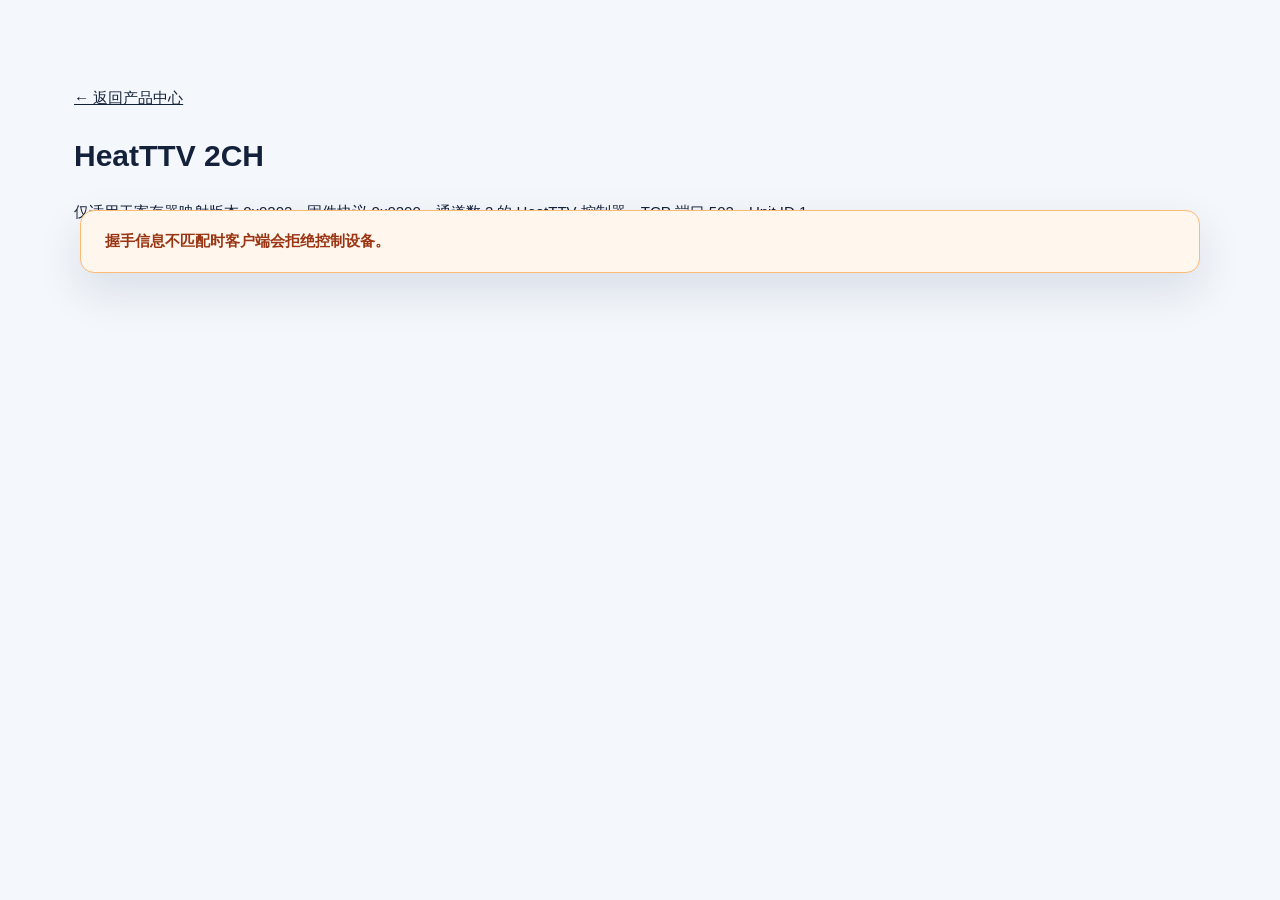
==== manuals/heattv2.html @ eb5992bd "feat: add multi-product download center" ====
<!doctype html><html lang="zh-CN"><meta charset="utf-8"><meta name="viewport" content="width=device-width"><title>HeatTTV 2CH 兼容说明</title><link rel="stylesheet" href="../css/style.css"><body><main class="section"><a href="../index.html">← 返回产品中心</a><h1>HeatTTV 2CH</h1><p>仅适用于寄存器映射版本 0x0202、固件协议 0x0200、通道数 2 的 HeatTTV 控制器。TCP 端口 502、Unit ID 1。</p><div class="compatibility-warning"><strong>握手信息不匹配时客户端会拒绝控制设备。</strong></div></main></body></html>
---- css/style.css ----
:root{--bg:#f4f7fb;--surface:#fff;--text:#14213a;--muted:#64748b;--line:#dce5f0;--blue:#2563eb;--navy:#102a56;--cyan:#19a7ce;--shadow:0 18px 45px rgba(25,48,88,.12)}
[data-theme=dark]{--bg:#08111f;--surface:#101d31;--text:#e7eef9;--muted:#9badc3;--line:#263850;--navy:#09172d;--shadow:0 18px 45px rgba(0,0,0,.35)}
*{box-sizing:border-box}html{scroll-behavior:smooth}body{margin:0;background:var(--bg);color:var(--text);font:15px/1.65 Inter,"Segoe UI","Microsoft YaHei",sans-serif}a{color:inherit}.nav{height:68px;padding:0 max(24px,calc((100% - 1180px)/2));display:flex;align-items:center;justify-content:space-between;background:color-mix(in srgb,var(--surface) 92%,transparent);border-bottom:1px solid var(--line);position:sticky;top:0;z-index:20;backdrop-filter:blur(16px)}.brand{text-decoration:none;font-size:20px;font-weight:850;color:var(--navy)}[data-theme=dark] .brand{color:#fff}.brand span{color:#f97316}.nav-links{display:flex;align-items:center;gap:24px}.nav-links a{text-decoration:none;color:var(--muted);font-weight:650}.theme-toggle{border:1px solid var(--line);background:var(--surface);color:var(--text);border-radius:10px;padding:8px 11px;cursor:pointer}.hero{min-height:510px;padding:88px max(24px,calc((100% - 1180px)/2));display:grid;grid-template-columns:1.25fr .75fr;gap:60px;align-items:center;color:#fff;background:radial-gradient(circle at 78% 20%,rgba(27,169,206,.28),transparent 32%),linear-gradient(135deg,#0c1d3d,#173b70 55%,#0b5a82)}.eyebrow{display:block;color:#64d9f5;font-size:12px;font-weight:850;letter-spacing:.16em}.hero h1{font-size:clamp(38px,5vw,64px);line-height:1.08;margin:16px 0 22px;max-width:800px}.hero p{font-size:18px;color:#d5e2f4;max-width:690px}.button{display:inline-flex;align-items:center;justify-content:center;text-decoration:none;border-radius:10px;padding:11px 18px;font-weight:780;transition:.2s}.primary{background:#fff;color:#173b70;margin-top:20px}.hero-panel{aspect-ratio:1.15;border:1px solid rgba(255,255,255,.24);border-radius:28px;background:rgba(255,255,255,.1);box-shadow:0 30px 90px rgba(0,0,0,.25);display:flex;flex-direction:column;align-items:center;justify-content:center;backdrop-filter:blur(18px)}.hero-panel strong{font-size:34px}.hero-panel span{color:#bdd1e8}.pulse{width:82px;height:82px;border:18px solid rgba(100,217,245,.16);border-radius:50%;background:#49cbea;box-shadow:0 0 0 12px rgba(73,203,234,.12);margin-bottom:26px}.channel-row{display:flex;gap:8px;margin-top:28px}.channel-row i{width:34px;height:7px;border-radius:9px;background:#52d4ef}.compatibility-warning{max-width:1120px;margin:-30px auto 0;position:relative;background:#fff7ed;color:#9a3412;border:1px solid #fdba74;border-radius:14px;padding:18px 24px;box-shadow:var(--shadow);display:flex;gap:16px}.section{max-width:1180px;margin:auto;padding:86px 24px}.section-heading{text-align:center;max-width:700px;margin:0 auto 38px}.section-heading .eyebrow{color:var(--blue)}.section-heading h2{font-size:36px;margin:7px 0}.section-heading p,.product-card>p,.feature-grid p{color:var(--muted)}.product-grid{display:grid;grid-template-columns:repeat(3,1fr);gap:22px}.product-card{position:relative;background:var(--surface);border:1px solid var(--line);border-radius:18px;padding:25px;box-shadow:var(--shadow)}.product-card.featured{border-color:#7aa7ef;transform:translateY(-8px)}.badge{position:absolute;right:18px;top:18px;color:#1d4ed8;background:#dbeafe;padding:4px 10px;border-radius:99px;font-size:12px;font-weight:800}.product-icon{width:56px;height:56px;border-radius:15px;display:grid;place-items:center;color:#fff;font-size:22px;font-weight:900;margin-bottom:18px}.six{background:linear-gradient(135deg,#2563eb,#38bdf8)}.ten{background:linear-gradient(135deg,#7c3aed,#c084fc)}.heat{background:linear-gradient(135deg,#f97316,#ef4444)}.product-title{display:flex;align-items:center;justify-content:space-between;gap:10px}.product-title h3{font-size:23px;margin:0}.version{font-size:12px;color:var(--muted);white-space:nowrap}.protocol{min-height:48px;font-family:Consolas,monospace;font-size:13px}.downloads{display:grid;grid-template-columns:1fr 1fr;gap:9px;margin:22px 0 13px}.platform{background:#173b70;color:#fff}.android{background:#087f5b}.disabled{opacity:.42;pointer-events:none}.checksums{font:11px/1.55 Consolas,monospace;color:var(--muted);word-break:break-all}.manual{display:inline-block;margin-top:15px;color:var(--blue);font-weight:700;text-decoration:none}details{margin-top:16px;border-top:1px solid var(--line);padding-top:12px}summary{cursor:pointer;font-weight:700}.history a{display:block;color:var(--blue);padding:5px 0}.manifest-status{text-align:center;color:var(--muted)}.soft{max-width:none;background:color-mix(in srgb,var(--surface) 65%,var(--bg));padding-left:max(24px,calc((100% - 1132px)/2));padding-right:max(24px,calc((100% - 1132px)/2))}.feature-grid{display:grid;grid-template-columns:repeat(3,1fr);gap:18px}.feature-grid article{background:var(--surface);border:1px solid var(--line);border-radius:14px;padding:24px}.feature-grid strong{font-size:18px}footer{text-align:center;color:var(--muted);padding:30px;border-top:1px solid var(--line)}
@media(max-width:900px){.hero{grid-template-columns:1fr;padding-top:60px}.hero-panel{display:none}.product-grid,.feature-grid{grid-template-columns:1fr}.product-card.featured{transform:none}.nav-links a{display:none}}
@media(max-width:520px){.hero{min-height:460px}.hero h1{font-size:38px}.compatibility-warning{margin:-20px 15px 0;flex-direction:column;gap:4px}.section{padding:64px 16px}.downloads{grid-template-columns:1fr}}
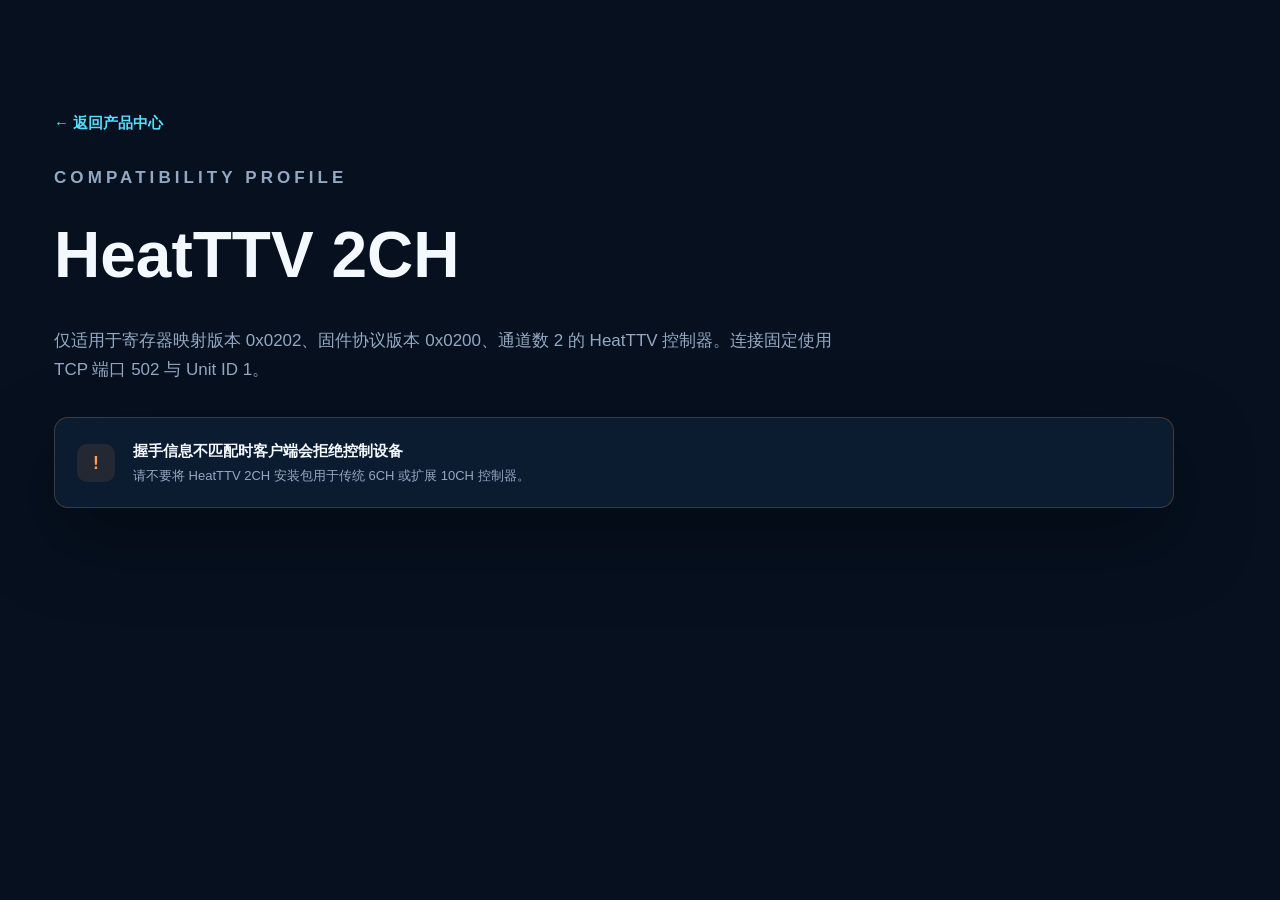
==== commit 9088462f: "feat: redesign product center with premium industrial UI" ====
--- a/manuals/heattv2.html
+++ b/manuals/heattv2.html
@@ -1 +1,5 @@
-<!doctype html><html lang="zh-CN"><meta charset="utf-8"><meta name="viewport" content="width=device-width"><title>HeatTTV 2CH 兼容说明</title><link rel="stylesheet" href="../css/style.css"><body><main class="section"><a href="../index.html">← 返回产品中心</a><h1>HeatTTV 2CH</h1><p>仅适用于寄存器映射版本 0x0202、固件协议 0x0200、通道数 2 的 HeatTTV 控制器。TCP 端口 502、Unit ID 1。</p><div class="compatibility-warning"><strong>握手信息不匹配时客户端会拒绝控制设备。</strong></div></main></body></html>
+<!doctype html>
+<html lang="zh-CN">
+<head><meta charset="utf-8"><meta name="viewport" content="width=device-width,initial-scale=1"><meta name="theme-color" content="#06101f"><title>HeatTTV 2CH · 兼容性说明</title><link rel="stylesheet" href="../css/style.css"></head>
+<body><main class="section"><a href="../index.html#products">← 返回产品中心</a><p class="eyebrow">COMPATIBILITY PROFILE</p><h1>HeatTTV 2CH</h1><p>仅适用于寄存器映射版本 0x0202、固件协议版本 0x0200、通道数 2 的 HeatTTV 控制器。连接固定使用 TCP 端口 502 与 Unit ID 1。</p><div class="compatibility-warning"><span class="warning-icon">!</span><div><strong>握手信息不匹配时客户端会拒绝控制设备</strong><p>请不要将 HeatTTV 2CH 安装包用于传统 6CH 或扩展 10CH 控制器。</p></div></div></main></body>
+</html>
--- a/css/style.css
+++ b/css/style.css
@@ -1,5 +1,276 @@
-:root{--bg:#f4f7fb;--surface:#fff;--text:#14213a;--muted:#64748b;--line:#dce5f0;--blue:#2563eb;--navy:#102a56;--cyan:#19a7ce;--shadow:0 18px 45px rgba(25,48,88,.12)}
-[data-theme=dark]{--bg:#08111f;--surface:#101d31;--text:#e7eef9;--muted:#9badc3;--line:#263850;--navy:#09172d;--shadow:0 18px 45px rgba(0,0,0,.35)}
-*{box-sizing:border-box}html{scroll-behavior:smooth}body{margin:0;background:var(--bg);color:var(--text);font:15px/1.65 Inter,"Segoe UI","Microsoft YaHei",sans-serif}a{color:inherit}.nav{height:68px;padding:0 max(24px,calc((100% - 1180px)/2));display:flex;align-items:center;justify-content:space-between;background:color-mix(in srgb,var(--surface) 92%,transparent);border-bottom:1px solid var(--line);position:sticky;top:0;z-index:20;backdrop-filter:blur(16px)}.brand{text-decoration:none;font-size:20px;font-weight:850;color:var(--navy)}[data-theme=dark] .brand{color:#fff}.brand span{color:#f97316}.nav-links{display:flex;align-items:center;gap:24px}.nav-links a{text-decoration:none;color:var(--muted);font-weight:650}.theme-toggle{border:1px solid var(--line);background:var(--surface);color:var(--text);border-radius:10px;padding:8px 11px;cursor:pointer}.hero{min-height:510px;padding:88px max(24px,calc((100% - 1180px)/2));display:grid;grid-template-columns:1.25fr .75fr;gap:60px;align-items:center;color:#fff;background:radial-gradient(circle at 78% 20%,rgba(27,169,206,.28),transparent 32%),linear-gradient(135deg,#0c1d3d,#173b70 55%,#0b5a82)}.eyebrow{display:block;color:#64d9f5;font-size:12px;font-weight:850;letter-spacing:.16em}.hero h1{font-size:clamp(38px,5vw,64px);line-height:1.08;margin:16px 0 22px;max-width:800px}.hero p{font-size:18px;color:#d5e2f4;max-width:690px}.button{display:inline-flex;align-items:center;justify-content:center;text-decoration:none;border-radius:10px;padding:11px 18px;font-weight:780;transition:.2s}.primary{background:#fff;color:#173b70;margin-top:20px}.hero-panel{aspect-ratio:1.15;border:1px solid rgba(255,255,255,.24);border-radius:28px;background:rgba(255,255,255,.1);box-shadow:0 30px 90px rgba(0,0,0,.25);display:flex;flex-direction:column;align-items:center;justify-content:center;backdrop-filter:blur(18px)}.hero-panel strong{font-size:34px}.hero-panel span{color:#bdd1e8}.pulse{width:82px;height:82px;border:18px solid rgba(100,217,245,.16);border-radius:50%;background:#49cbea;box-shadow:0 0 0 12px rgba(73,203,234,.12);margin-bottom:26px}.channel-row{display:flex;gap:8px;margin-top:28px}.channel-row i{width:34px;height:7px;border-radius:9px;background:#52d4ef}.compatibility-warning{max-width:1120px;margin:-30px auto 0;position:relative;background:#fff7ed;color:#9a3412;border:1px solid #fdba74;border-radius:14px;padding:18px 24px;box-shadow:var(--shadow);display:flex;gap:16px}.section{max-width:1180px;margin:auto;padding:86px 24px}.section-heading{text-align:center;max-width:700px;margin:0 auto 38px}.section-heading .eyebrow{color:var(--blue)}.section-heading h2{font-size:36px;margin:7px 0}.section-heading p,.product-card>p,.feature-grid p{color:var(--muted)}.product-grid{display:grid;grid-template-columns:repeat(3,1fr);gap:22px}.product-card{position:relative;background:var(--surface);border:1px solid var(--line);border-radius:18px;padding:25px;box-shadow:var(--shadow)}.product-card.featured{border-color:#7aa7ef;transform:translateY(-8px)}.badge{position:absolute;right:18px;top:18px;color:#1d4ed8;background:#dbeafe;padding:4px 10px;border-radius:99px;font-size:12px;font-weight:800}.product-icon{width:56px;height:56px;border-radius:15px;display:grid;place-items:center;color:#fff;font-size:22px;font-weight:900;margin-bottom:18px}.six{background:linear-gradient(135deg,#2563eb,#38bdf8)}.ten{background:linear-gradient(135deg,#7c3aed,#c084fc)}.heat{background:linear-gradient(135deg,#f97316,#ef4444)}.product-title{display:flex;align-items:center;justify-content:space-between;gap:10px}.product-title h3{font-size:23px;margin:0}.version{font-size:12px;color:var(--muted);white-space:nowrap}.protocol{min-height:48px;font-family:Consolas,monospace;font-size:13px}.downloads{display:grid;grid-template-columns:1fr 1fr;gap:9px;margin:22px 0 13px}.platform{background:#173b70;color:#fff}.android{background:#087f5b}.disabled{opacity:.42;pointer-events:none}.checksums{font:11px/1.55 Consolas,monospace;color:var(--muted);word-break:break-all}.manual{display:inline-block;margin-top:15px;color:var(--blue);font-weight:700;text-decoration:none}details{margin-top:16px;border-top:1px solid var(--line);padding-top:12px}summary{cursor:pointer;font-weight:700}.history a{display:block;color:var(--blue);padding:5px 0}.manifest-status{text-align:center;color:var(--muted)}.soft{max-width:none;background:color-mix(in srgb,var(--surface) 65%,var(--bg));padding-left:max(24px,calc((100% - 1132px)/2));padding-right:max(24px,calc((100% - 1132px)/2))}.feature-grid{display:grid;grid-template-columns:repeat(3,1fr);gap:18px}.feature-grid article{background:var(--surface);border:1px solid var(--line);border-radius:14px;padding:24px}.feature-grid strong{font-size:18px}footer{text-align:center;color:var(--muted);padding:30px;border-top:1px solid var(--line)}
-@media(max-width:900px){.hero{grid-template-columns:1fr;padding-top:60px}.hero-panel{display:none}.product-grid,.feature-grid{grid-template-columns:1fr}.product-card.featured{transform:none}.nav-links a{display:none}}
-@media(max-width:520px){.hero{min-height:460px}.hero h1{font-size:38px}.compatibility-warning{margin:-20px 15px 0;flex-direction:column;gap:4px}.section{padding:64px 16px}.downloads{grid-template-columns:1fr}}
+:root {
+  color-scheme: dark;
+  --bg: #06101f;
+  --bg-soft: #09182b;
+  --surface: rgba(13, 29, 50, .76);
+  --surface-solid: #0d1d32;
+  --surface-raised: #112641;
+  --text: #f4f8ff;
+  --muted: #93a9c3;
+  --line: rgba(151, 180, 215, .16);
+  --line-strong: rgba(151, 180, 215, .28);
+  --cyan: #55ddff;
+  --blue: #4f8cff;
+  --violet: #9c7cff;
+  --orange: #ff9c55;
+  --green: #55e6a5;
+  --shadow: 0 30px 80px rgba(0, 0, 0, .34);
+  --content: 1220px;
+}
+
+[data-theme="light"] {
+  color-scheme: light;
+  --bg: #f3f7fc;
+  --bg-soft: #eaf1f9;
+  --surface: rgba(255, 255, 255, .82);
+  --surface-solid: #ffffff;
+  --surface-raised: #f7faff;
+  --text: #0b1b31;
+  --muted: #5b6f87;
+  --line: rgba(39, 70, 107, .13);
+  --line-strong: rgba(39, 70, 107, .22);
+  --shadow: 0 28px 70px rgba(35, 69, 109, .13);
+}
+
+* { box-sizing: border-box; }
+html { scroll-behavior: smooth; scroll-padding-top: 92px; }
+body { margin: 0; background: var(--bg); color: var(--text); font: 15px/1.7 "Segoe UI", "Microsoft YaHei UI", "PingFang SC", sans-serif; text-rendering: optimizeLegibility; }
+body::selection { background: rgba(85, 221, 255, .25); }
+a { color: inherit; }
+button, a { -webkit-tap-highlight-color: transparent; }
+.site-shell { min-height: 100vh; overflow: hidden; background: radial-gradient(circle at 15% 0%, rgba(79, 140, 255, .07), transparent 25%), var(--bg); }
+.skip-link { position: fixed; left: 16px; top: -60px; z-index: 100; padding: 10px 16px; border-radius: 8px; background: var(--cyan); color: #04111f; font-weight: 800; transition: top .2s; }
+.skip-link:focus { top: 16px; }
+
+.nav { position: fixed; inset: 0 0 auto; z-index: 40; height: 82px; padding: 0 max(24px, calc((100% - var(--content)) / 2)); display: grid; grid-template-columns: 1fr auto 1fr; align-items: center; border-bottom: 1px solid transparent; transition: .25s ease; }
+.nav.scrolled { height: 70px; background: color-mix(in srgb, var(--bg) 88%, transparent); border-color: var(--line); backdrop-filter: blur(24px); }
+.brand { display: inline-flex; align-items: center; gap: 13px; width: max-content; text-decoration: none; }
+.brand-mark { position: relative; width: 34px; height: 34px; display: grid; grid-template-columns: repeat(2, 1fr); gap: 3px; transform: rotate(45deg); }
+.brand-mark i { display: block; border: 1px solid rgba(85, 221, 255, .6); background: rgba(85, 221, 255, .15); }
+.brand-mark i:nth-child(1) { background: var(--cyan); }
+.brand-mark i:nth-child(2) { background: rgba(79, 140, 255, .65); }
+.brand-mark i:nth-child(3) { grid-column: 1 / 3; background: rgba(156, 124, 255, .32); }
+.brand-wording { display: flex; flex-direction: column; line-height: 1; }
+.brand-wording strong { font-size: 20px; letter-spacing: .12em; }
+.brand-wording small { margin-top: 7px; color: var(--muted); font: 8px/1 "Segoe UI", sans-serif; letter-spacing: .2em; }
+.nav-links { display: flex; gap: 34px; }
+.nav-links a { position: relative; color: var(--muted); font-size: 14px; font-weight: 650; text-decoration: none; transition: color .2s; }
+.nav-links a::after { content: ""; position: absolute; left: 0; right: 100%; bottom: -11px; height: 2px; background: var(--cyan); transition: right .2s; }
+.nav-links a:hover { color: var(--text); }
+.nav-links a:hover::after { right: 0; }
+.nav-actions { justify-self: end; display: flex; align-items: center; gap: 10px; }
+.nav-release { padding: 9px 14px; border: 1px solid var(--line); border-radius: 9px; color: var(--muted); font-size: 13px; font-weight: 700; text-decoration: none; transition: .2s; }
+.nav-release:hover { color: var(--text); border-color: var(--line-strong); background: var(--surface); }
+.nav-release span { color: var(--cyan); }
+.theme-toggle { width: 40px; height: 40px; border: 1px solid var(--line); border-radius: 9px; background: var(--surface); color: var(--text); cursor: pointer; font-size: 18px; }
+
+.hero { position: relative; min-height: 780px; padding: 154px 24px 105px; display: flex; align-items: center; background: linear-gradient(135deg, rgba(6, 16, 31, .98), rgba(8, 25, 45, .95) 58%, rgba(8, 43, 62, .9)); overflow: hidden; }
+[data-theme="light"] .hero { background: linear-gradient(135deg, #eaf2fc, #f6f9fd 55%, #e1f4f7); }
+.hero-grid { position: absolute; inset: 0; opacity: .18; background-image: linear-gradient(rgba(115, 166, 215, .2) 1px, transparent 1px), linear-gradient(90deg, rgba(115, 166, 215, .2) 1px, transparent 1px); background-size: 58px 58px; mask-image: linear-gradient(to bottom, black 20%, transparent 95%); }
+.hero-grid::after { content: ""; position: absolute; inset: 0; background: linear-gradient(90deg, var(--bg) 0%, transparent 30%, transparent 70%, var(--bg) 100%); }
+.hero-glow { position: absolute; border-radius: 50%; filter: blur(2px); pointer-events: none; }
+.glow-one { width: 520px; height: 520px; right: 3%; top: 7%; background: radial-gradient(circle, rgba(85, 221, 255, .12), transparent 66%); }
+.glow-two { width: 420px; height: 420px; left: -12%; bottom: -32%; background: radial-gradient(circle, rgba(79, 140, 255, .16), transparent 68%); }
+.hero-inner { position: relative; z-index: 2; width: min(var(--content), 100%); margin: auto; display: grid; grid-template-columns: 1.08fr .92fr; gap: 86px; align-items: center; }
+.status-pill { width: max-content; max-width: 100%; display: flex; align-items: center; gap: 9px; padding: 7px 12px; border: 1px solid rgba(85, 230, 165, .2); border-radius: 99px; color: #9cedc9; background: rgba(85, 230, 165, .07); font-size: 12px; font-weight: 700; }
+[data-theme="light"] .status-pill { color: #087d57; }
+.status-pill span { width: 7px; height: 7px; border-radius: 50%; background: var(--green); box-shadow: 0 0 0 5px rgba(85, 230, 165, .1); animation: status-pulse 2.4s infinite; }
+.eyebrow { margin: 0 0 12px; color: var(--cyan); font: 800 11px/1.4 "Segoe UI", sans-serif; letter-spacing: .24em; }
+.hero-copy > .eyebrow { margin-top: 28px; }
+.hero h1 { max-width: 690px; margin: 0; font-size: clamp(46px, 5.3vw, 74px); line-height: 1.08; letter-spacing: -.055em; }
+.hero h1 em { color: transparent; background: linear-gradient(90deg, #6bdfff, #8cb2ff 55%, #b29aff); background-clip: text; font-style: normal; }
+.hero-lead { max-width: 660px; margin: 26px 0 0; color: var(--muted); font-size: 18px; line-height: 1.85; }
+.hero-actions { display: flex; flex-wrap: wrap; gap: 12px; margin-top: 34px; }
+.button { display: inline-flex; align-items: center; justify-content: center; gap: 13px; min-height: 48px; padding: 0 20px; border: 1px solid transparent; border-radius: 10px; font-weight: 780; text-decoration: none; transition: transform .2s, border-color .2s, background .2s, box-shadow .2s; }
+.button:hover { transform: translateY(-2px); }
+.button-primary { color: #06101f; background: linear-gradient(100deg, #72e4ff, #7ca9ff); box-shadow: 0 13px 34px rgba(79, 140, 255, .24); }
+.button-primary:hover { box-shadow: 0 17px 42px rgba(79, 140, 255, .33); }
+.button-ghost { color: var(--text); border-color: var(--line-strong); background: rgba(255, 255, 255, .03); }
+.trust-row { display: flex; flex-wrap: wrap; gap: 22px; margin-top: 35px; color: var(--muted); font-size: 12px; font-weight: 650; }
+.trust-row span { display: flex; align-items: center; gap: 7px; }
+.trust-row i { width: 18px; height: 18px; display: grid; place-items: center; border: 1px solid rgba(85, 221, 255, .24); border-radius: 50%; color: var(--cyan); font-style: normal; font-size: 10px; }
+
+.control-console { position: relative; border: 1px solid rgba(143, 184, 224, .24); border-radius: 22px; background: linear-gradient(145deg, rgba(19, 43, 70, .8), rgba(7, 20, 37, .88)); box-shadow: 0 40px 100px rgba(0, 0, 0, .4), inset 0 1px rgba(255, 255, 255, .05); overflow: hidden; backdrop-filter: blur(15px); }
+[data-theme="light"] .control-console { background: rgba(255, 255, 255, .72); box-shadow: var(--shadow); }
+.control-console::before { content: ""; position: absolute; width: 180px; height: 180px; right: -70px; top: -70px; border-radius: 50%; background: rgba(85, 221, 255, .1); filter: blur(22px); }
+.console-topbar { position: relative; display: flex; justify-content: space-between; padding: 16px 20px; border-bottom: 1px solid var(--line); color: var(--muted); font: 750 10px/1 "Segoe UI", sans-serif; letter-spacing: .15em; }
+.console-topbar div { display: flex; align-items: center; gap: 9px; }
+.console-topbar > span { color: var(--green); }
+.console-dot { width: 7px; height: 7px; border-radius: 50%; background: var(--cyan); box-shadow: 0 0 14px var(--cyan); }
+.metric-grid { display: grid; grid-template-columns: repeat(3, 1fr); padding: 20px; gap: 10px; }
+.metric-grid > div { min-height: 104px; padding: 14px; border: 1px solid var(--line); border-radius: 13px; background: rgba(255, 255, 255, .025); }
+.metric-grid small, .metric-grid span { display: block; color: var(--muted); font-size: 10px; letter-spacing: .06em; }
+.metric-grid strong { display: block; margin: 3px 0; color: var(--text); font: 700 30px/1.2 Consolas, monospace; }
+.rack { padding: 0 20px 20px; }
+.rack-header, .rack-row { display: grid; grid-template-columns: 1.1fr 1.5fr auto; align-items: center; gap: 14px; }
+.rack-header { padding: 0 13px 8px; color: var(--muted); font: 700 8px/1 "Segoe UI", sans-serif; letter-spacing: .16em; }
+.rack-row { position: relative; min-height: 68px; margin-top: 8px; padding: 11px 13px; border: 1px solid var(--line); border-radius: 12px; background: rgba(255, 255, 255, .025); overflow: hidden; }
+.rack-row::before { content: ""; position: absolute; left: 0; top: 0; bottom: 0; width: 3px; background: var(--rack-color); }
+.rack-row.blue { --rack-color: var(--blue); }
+.rack-row.violet { --rack-color: var(--violet); }
+.rack-row.orange { --rack-color: var(--orange); }
+.rack-row.active { border-color: color-mix(in srgb, var(--rack-color) 30%, var(--line)); background: color-mix(in srgb, var(--rack-color) 7%, transparent); }
+.rack-name { display: flex; flex-direction: column; line-height: 1.2; }
+.rack-name b { font-size: 13px; }
+.rack-name small { margin-top: 4px; color: var(--muted); font-size: 8px; letter-spacing: .07em; }
+.channel-map { display: grid; grid-template-columns: repeat(6, 1fr); gap: 4px; }
+.channel-map.ten-map { grid-template-columns: repeat(10, 1fr); }
+.channel-map i { height: 8px; border-radius: 2px; background: var(--rack-color); opacity: .55; box-shadow: 0 0 8px color-mix(in srgb, var(--rack-color) 35%, transparent); }
+.health { color: var(--green); font: 800 8px/1 Consolas, monospace; letter-spacing: .08em; }
+.console-footer { display: flex; align-items: center; gap: 10px; padding: 14px 20px; border-top: 1px solid var(--line); color: var(--muted); font: 700 9px/1 "Segoe UI", sans-serif; letter-spacing: .1em; }
+.console-footer b { color: var(--green); }
+.signal { margin-left: auto; display: flex; align-items: end; gap: 3px; height: 15px; }
+.signal i { width: 3px; background: var(--cyan); opacity: .7; }
+.signal i:nth-child(1) { height: 4px; }.signal i:nth-child(2) { height: 7px; }.signal i:nth-child(3) { height: 10px; }.signal i:nth-child(4) { height: 14px; }
+
+.compatibility-wrap { position: relative; z-index: 4; padding: 0 24px; }
+.compatibility-warning { width: min(1120px, 100%); margin: -34px auto 0; display: grid; grid-template-columns: auto 1fr auto; align-items: center; gap: 18px; padding: 20px 22px; border: 1px solid rgba(255, 156, 85, .24); border-radius: 14px; background: color-mix(in srgb, var(--surface-solid) 92%, transparent); box-shadow: var(--shadow); backdrop-filter: blur(20px); }
+.warning-icon { width: 38px; height: 38px; display: grid; place-items: center; border-radius: 10px; color: var(--orange); background: rgba(255, 156, 85, .1); font: 800 18px/1 Consolas, monospace; }
+.compatibility-warning strong { display: block; font-size: 15px; }
+.compatibility-warning p { margin: 2px 0 0; color: var(--muted); font-size: 13px; }
+.compatibility-warning a { color: var(--orange); font-size: 12px; font-weight: 750; text-decoration: none; white-space: nowrap; }
+
+.section { width: min(var(--content), 100%); margin: auto; padding: 112px 24px; }
+.section-heading { display: grid; grid-template-columns: 1fr .75fr; gap: 80px; align-items: end; margin-bottom: 46px; }
+.section-heading h2 { margin: 0; font-size: clamp(34px, 4vw, 50px); line-height: 1.16; letter-spacing: -.04em; }
+.section-heading > p { margin: 0 0 5px; color: var(--muted); font-size: 16px; }
+.section-heading.centered { display: block; max-width: 750px; margin: 0 auto 58px; text-align: center; }
+.section-heading.centered > p { margin-top: 17px; }
+.product-grid { display: grid; grid-template-columns: repeat(3, 1fr); gap: 18px; }
+.product-card { --product-color: var(--blue); position: relative; min-width: 0; padding: 25px; border: 1px solid var(--line); border-radius: 20px; background: linear-gradient(150deg, color-mix(in srgb, var(--surface-solid) 93%, var(--product-color) 7%), var(--surface-solid) 55%); box-shadow: 0 15px 45px rgba(0, 0, 0, .12); overflow: hidden; transition: transform .25s, border-color .25s, box-shadow .25s; }
+.product-card:hover { transform: translateY(-7px); border-color: color-mix(in srgb, var(--product-color) 45%, var(--line)); box-shadow: var(--shadow); }
+.product-card.product-violet { --product-color: var(--violet); }
+.product-card.product-orange { --product-color: var(--orange); }
+.product-card.featured { border-color: rgba(255, 156, 85, .32); }
+.featured-label { position: absolute; right: -43px; top: 22px; width: 170px; padding: 6px; transform: rotate(36deg); color: #2b1406; background: var(--orange); text-align: center; font: 850 8px/1 "Segoe UI", sans-serif; letter-spacing: .08em; }
+.card-accent { position: absolute; width: 190px; height: 190px; right: -95px; top: -95px; border-radius: 50%; background: color-mix(in srgb, var(--product-color) 16%, transparent); filter: blur(12px); }
+.card-top { position: relative; display: flex; align-items: center; justify-content: space-between; }
+.product-index { color: color-mix(in srgb, var(--product-color) 75%, var(--text)); font: 800 11px/1 Consolas, monospace; }
+.availability { display: flex; align-items: center; gap: 7px; color: var(--muted); font: 700 8px/1 "Segoe UI", sans-serif; letter-spacing: .1em; }
+.availability i { width: 5px; height: 5px; border-radius: 50%; background: var(--product-color); box-shadow: 0 0 8px var(--product-color); }
+.product-identity { position: relative; display: flex; align-items: center; gap: 15px; margin-top: 28px; }
+.product-icon { flex: 0 0 auto; width: 58px; height: 58px; display: grid; place-items: center; border: 1px solid color-mix(in srgb, var(--product-color) 45%, transparent); border-radius: 15px; color: var(--product-color); background: color-mix(in srgb, var(--product-color) 10%, transparent); font: 800 21px/1 Consolas, monospace; }
+.product-identity p { margin: 0 0 4px; color: var(--muted); font: 700 8px/1 "Segoe UI", sans-serif; letter-spacing: .12em; }
+.product-identity h3 { margin: 0; font-size: 24px; line-height: 1.1; }
+.product-description { min-height: 78px; margin: 22px 0 20px; color: var(--muted); }
+.spec-table { border-top: 1px solid var(--line); border-bottom: 1px solid var(--line); }
+.spec-table div { display: flex; justify-content: space-between; gap: 15px; padding: 10px 0; border-bottom: 1px solid var(--line); font-size: 12px; }
+.spec-table div:last-child { border: 0; }
+.spec-table span { color: var(--muted); }
+.spec-table b { color: var(--text); font-family: Consolas, monospace; font-size: 11px; }
+.release-line { display: flex; justify-content: space-between; align-items: center; margin-top: 18px; font-size: 12px; }
+.release-line > span { color: var(--muted); }
+.version { display: flex; align-items: center; gap: 7px; }
+.version i { width: 6px; height: 6px; border-radius: 50%; background: var(--green); }
+.downloads { display: grid; grid-template-columns: 1fr 1fr; gap: 8px; margin-top: 17px; }
+.download { min-width: 0; min-height: 56px; padding: 0 11px; justify-content: flex-start; border-color: var(--line); background: var(--surface-raised); color: var(--text); }
+.download:hover { border-color: color-mix(in srgb, var(--product-color) 45%, var(--line)); background: color-mix(in srgb, var(--surface-raised) 94%, var(--product-color) 6%); }
+.platform-mark { flex: 0 0 auto; color: var(--product-color); font-size: 18px; }
+.download > span:last-child { display: flex; flex-direction: column; font-size: 12px; line-height: 1.2; }
+.download small { margin-bottom: 3px; color: var(--muted); font-size: 7px; letter-spacing: .08em; }
+.disabled { opacity: .42; pointer-events: none; }
+.checksums { margin-top: 10px; color: var(--muted); font: 9px/1.55 Consolas, monospace; word-break: break-all; }
+.checksums:empty { display: none; }
+.card-links { display: flex; justify-content: space-between; align-items: center; gap: 12px; margin-top: 17px; }
+.manual { color: var(--product-color); font-size: 12px; font-weight: 750; text-decoration: none; }
+.card-links details { position: relative; color: var(--muted); font-size: 11px; }
+.card-links summary { cursor: pointer; list-style: none; }
+.card-links summary::-webkit-details-marker { display: none; }
+.history { position: absolute; z-index: 5; right: 0; bottom: 28px; width: 180px; padding: 10px; border: 1px solid var(--line); border-radius: 10px; background: var(--surface-solid); box-shadow: var(--shadow); }
+.history:empty::after { content: "暂无历史版本"; color: var(--muted); }
+.history a { display: block; padding: 5px; color: var(--text); text-decoration: none; }
+.manifest-status { margin: 22px 0 0; color: var(--muted); text-align: center; font-size: 12px; }
+
+.selector-section { padding: 0 24px 112px; }
+.selector-inner { width: min(1120px, 100%); margin: auto; display: grid; grid-template-columns: .7fr 1.3fr; gap: 55px; align-items: center; padding: 38px 42px; border: 1px solid var(--line); border-radius: 20px; background: linear-gradient(105deg, color-mix(in srgb, var(--surface-solid) 94%, var(--blue) 6%), var(--surface-solid)); }
+.selector-copy h2 { margin: 0; font-size: 30px; }
+.selector-copy > p:last-child { margin: 12px 0 0; color: var(--muted); }
+.selector-steps { margin: 0; padding: 0; display: grid; grid-template-columns: repeat(3, 1fr); list-style: none; }
+.selector-steps li { display: flex; gap: 12px; padding: 8px 18px; border-left: 1px solid var(--line); }
+.selector-steps li > span { color: var(--cyan); font: 800 10px/1.5 Consolas, monospace; }
+.selector-steps strong { display: block; font-size: 13px; }
+.selector-steps p { margin: 4px 0 0; color: var(--muted); font-size: 10px; }
+
+.architecture-section { padding-top: 20px; }
+.architecture-flow { display: grid; grid-template-columns: 1fr 80px 1fr 80px 1fr; align-items: center; }
+.architecture-flow article { position: relative; min-height: 290px; padding: 27px; border: 1px solid var(--line); border-radius: 18px; background: var(--surface); }
+.flow-number { position: absolute; right: 20px; top: 19px; color: var(--muted); font: 800 10px/1 Consolas, monospace; }
+.flow-symbol { width: 64px; height: 64px; display: flex; align-items: center; justify-content: center; gap: 4px; margin-bottom: 29px; border: 1px solid var(--line); border-radius: 16px; background: var(--surface-raised); }
+.flow-symbol.core { flex-direction: column; }
+.flow-symbol.core i { width: 32px; height: 5px; border-radius: 5px; background: var(--blue); opacity: .45; }.flow-symbol.core i:nth-child(2) { opacity: .7; }.flow-symbol.core i:nth-child(3) { opacity: 1; }
+.flow-symbol.adapters i { width: 15px; height: 23px; display: grid; place-items: center; border-radius: 4px; color: var(--text); background: color-mix(in srgb, var(--violet) 22%, transparent); font: 800 8px/1 Consolas, monospace; }
+.flow-symbol.packages i { width: 13px; height: 26px; border: 1px solid var(--orange); border-radius: 3px; transform: skewY(-20deg); opacity: .5; }.flow-symbol.packages i:nth-child(2) { opacity: .75; }.flow-symbol.packages i:nth-child(3) { opacity: 1; }
+.architecture-flow h3 { margin: 0; font-size: 20px; }
+.architecture-flow p { min-height: 76px; margin: 12px 0 20px; color: var(--muted); }
+.architecture-flow small { color: var(--cyan); font: 750 8px/1 "Segoe UI", sans-serif; letter-spacing: .16em; }
+.flow-connector { display: flex; align-items: center; }
+.flow-connector::before, .flow-connector::after { content: ""; height: 1px; flex: 1; background: var(--line-strong); }
+.flow-connector i { width: 4px; height: 4px; border-radius: 50%; background: var(--cyan); opacity: .35; }.flow-connector i:nth-child(2) { opacity: .7; }.flow-connector i:nth-child(3) { opacity: 1; }
+
+.delivery-section { position: relative; padding: 118px 24px; border-top: 1px solid var(--line); border-bottom: 1px solid var(--line); background: radial-gradient(circle at 20% 50%, rgba(79, 140, 255, .12), transparent 32%), linear-gradient(120deg, #071426, #0a2036); overflow: hidden; }
+[data-theme="light"] .delivery-section { background: linear-gradient(120deg, #e7f1fd, #f4f8fc); }
+.delivery-section::after { content: ""; position: absolute; inset: 0; opacity: .12; background-image: linear-gradient(90deg, transparent 49.8%, rgba(85, 221, 255, .2) 50%, transparent 50.2%); background-size: 70px 100%; }
+.delivery-inner { position: relative; z-index: 2; width: min(1120px, 100%); margin: auto; display: grid; grid-template-columns: .85fr 1.15fr; gap: 100px; align-items: center; }
+.delivery-copy h2 { margin: 0; font-size: clamp(36px, 4vw, 52px); line-height: 1.15; letter-spacing: -.04em; }
+.delivery-copy > p:not(.eyebrow) { margin: 22px 0 29px; color: var(--muted); font-size: 16px; }
+.pipeline { position: relative; }
+.pipeline-line { position: absolute; left: 22px; top: 48px; bottom: 48px; width: 1px; background: linear-gradient(var(--blue), var(--violet), var(--orange)); }
+.pipeline-step { position: relative; display: grid; grid-template-columns: 45px 1fr auto; align-items: center; gap: 18px; min-height: 104px; margin: 12px 0; padding: 17px 20px; border: 1px solid var(--line); border-radius: 15px; background: color-mix(in srgb, var(--surface-solid) 90%, transparent); box-shadow: 0 15px 40px rgba(0, 0, 0, .12); }
+.pipeline-step > span { z-index: 2; width: 45px; height: 45px; display: grid; place-items: center; border: 1px solid var(--line-strong); border-radius: 50%; background: var(--surface-solid); color: var(--cyan); font: 800 10px/1 Consolas, monospace; }
+.pipeline-step small { color: var(--muted); font: 700 8px/1 "Segoe UI", sans-serif; letter-spacing: .13em; }
+.pipeline-step strong { display: block; margin-top: 4px; font-size: 15px; }
+.pipeline-step p { margin: 2px 0 0; color: var(--muted); font-size: 11px; }
+.pipeline-step > b { padding: 5px 8px; border-radius: 6px; color: var(--green); background: rgba(85, 230, 165, .08); font: 800 8px/1 Consolas, monospace; letter-spacing: .08em; }
+
+footer { padding: 34px 24px; }
+.footer-inner { width: min(var(--content), 100%); margin: auto; display: flex; justify-content: space-between; align-items: center; gap: 30px; }
+.footer-brand { display: flex; align-items: center; gap: 15px; }.footer-brand .brand-mark { width: 28px; height: 28px; }.footer-brand strong { letter-spacing: .1em; }.footer-brand p { margin: 2px 0 0; color: var(--muted); font-size: 11px; }
+.footer-meta { display: flex; flex-wrap: wrap; justify-content: flex-end; gap: 24px; color: var(--muted); font: 700 9px/1 "Segoe UI", sans-serif; letter-spacing: .07em; }
+
+.reveal { opacity: 0; transform: translateY(16px); transition: opacity .65s ease, transform .65s ease; }
+.reveal.visible { opacity: 1; transform: none; }
+@keyframes status-pulse { 50% { box-shadow: 0 0 0 8px rgba(85, 230, 165, 0); } }
+
+/* Shared styling for compatibility manuals. */
+body > main.section { min-height: calc(100vh - 80px); padding-top: 110px; }
+body > main.section > a { display: inline-flex; margin-bottom: 30px; color: var(--cyan); font-weight: 700; text-decoration: none; }
+body > main.section h1 { margin: 0 0 15px; font-size: clamp(36px, 6vw, 64px); }
+body > main.section > p { max-width: 780px; color: var(--muted); font-size: 17px; }
+body > main.section .compatibility-warning { margin: 32px 0 0; }
+
+@media (max-width: 1080px) {
+  .hero-inner { gap: 45px; }
+  .hero h1 { font-size: 52px; }
+  .product-grid { grid-template-columns: 1fr 1fr; }
+  .product-card:last-child { grid-column: 1 / 3; width: calc(50% - 9px); justify-self: center; }
+  .architecture-flow { grid-template-columns: 1fr 45px 1fr 45px 1fr; }
+  .architecture-flow article { padding: 22px; }
+}
+
+@media (max-width: 860px) {
+  .nav { grid-template-columns: 1fr auto; }.nav-links { display: none; }
+  .hero { min-height: auto; padding-top: 135px; }.hero-inner { grid-template-columns: 1fr; }.control-console { max-width: 620px; width: 100%; margin: auto; }
+  .section-heading, .selector-inner, .delivery-inner { grid-template-columns: 1fr; gap: 30px; }
+  .selector-steps { margin-top: 5px; }
+  .architecture-flow { grid-template-columns: 1fr; gap: 14px; }.flow-connector { width: 1px; height: 30px; margin: auto; flex-direction: column; }.flow-connector::before, .flow-connector::after { width: 1px; height: auto; }
+  .architecture-flow article { min-height: 0; }
+  .delivery-inner { gap: 55px; }
+}
+
+@media (max-width: 660px) {
+  .nav { height: 70px; padding: 0 16px; }.brand-wording small, .nav-release { display: none; }
+  .hero { padding: 115px 18px 82px; }.hero h1 { font-size: 41px; }.hero-lead { font-size: 16px; }.hero-actions .button { width: 100%; }.trust-row { gap: 13px; }
+  .control-console { border-radius: 17px; }.metric-grid { padding: 13px; }.metric-grid > div { min-height: 88px; padding: 10px; }.metric-grid strong { font-size: 23px; }.rack { padding: 0 13px 13px; }.rack-header { display: none; }.rack-row { grid-template-columns: .9fr 1.1fr auto; gap: 7px; padding: 9px; }.channel-map { gap: 2px; }.channel-map i { height: 6px; }
+  .compatibility-wrap { padding: 0 12px; }.compatibility-warning { grid-template-columns: auto 1fr; margin-top: -26px; padding: 17px; }.compatibility-warning > a { grid-column: 2; }
+  .section { padding: 85px 16px; }.section-heading { margin-bottom: 32px; }.section-heading h2 { font-size: 34px; }
+  .product-grid { grid-template-columns: 1fr; }.product-card:last-child { grid-column: auto; width: 100%; }.product-card { padding: 22px; }.product-description { min-height: 0; }
+  .selector-section { padding: 0 16px 85px; }.selector-inner { padding: 29px 23px; }.selector-steps { grid-template-columns: 1fr; }.selector-steps li { border-left: 0; border-top: 1px solid var(--line); padding: 13px 0; }
+  .delivery-section { padding: 85px 16px; }.pipeline-step { grid-template-columns: 42px 1fr; }.pipeline-step > b { grid-column: 2; width: max-content; }
+  .footer-inner { flex-direction: column; align-items: flex-start; }.footer-meta { justify-content: flex-start; gap: 13px; }
+}
+
+@media (prefers-reduced-motion: reduce) {
+  html { scroll-behavior: auto; }
+  *, *::before, *::after { animation: none !important; transition-duration: .01ms !important; }
+  .reveal { opacity: 1; transform: none; }
+}
